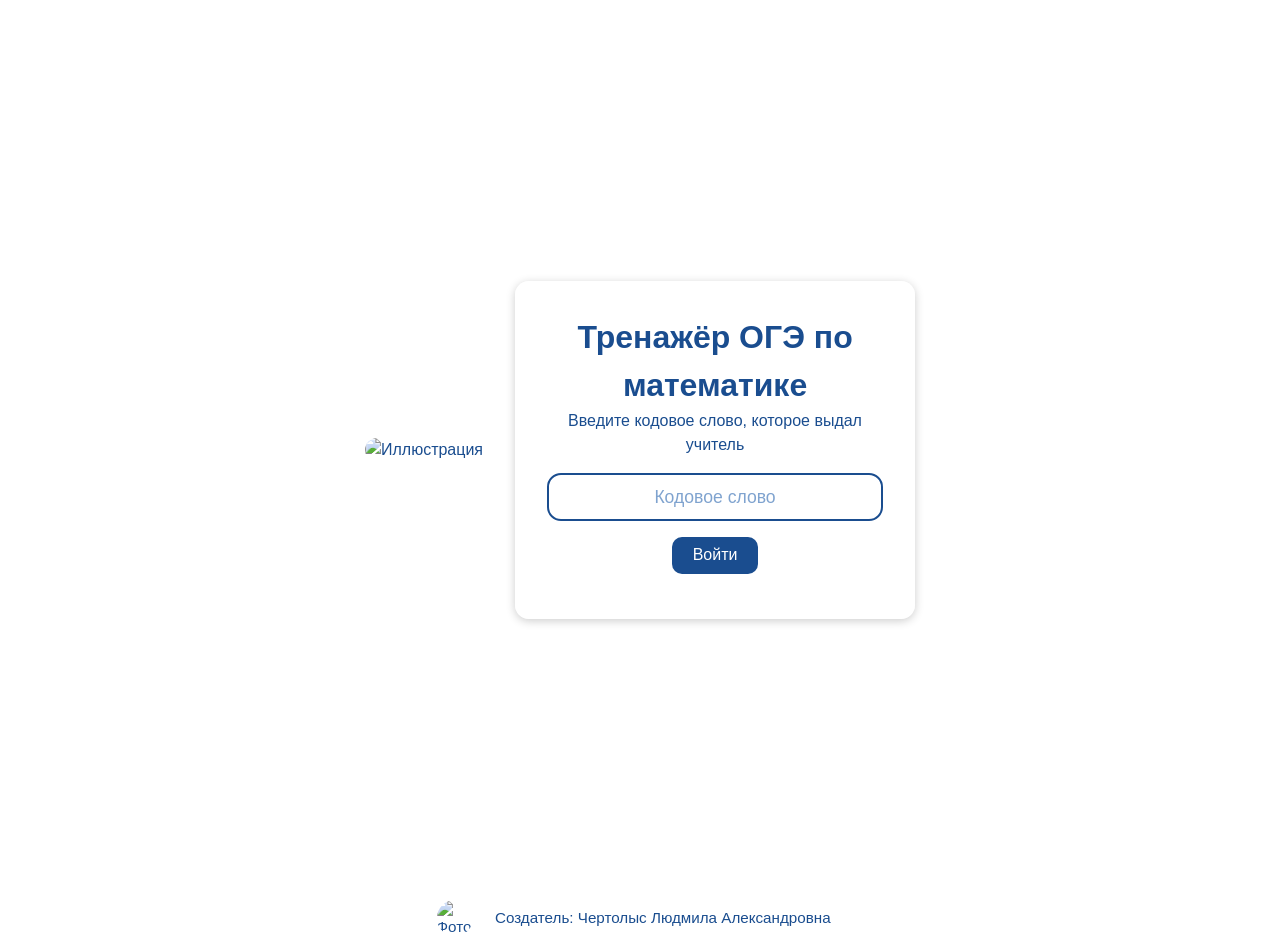
==== index.html @ 16d68ec0 "Add files via upload" ====
<!DOCTYPE html>
<html lang="ru">
<head>
  <meta charset="UTF-8">
  <meta name="viewport" content="width=device-width, initial-scale=1.0">
  <title>Вход — Тренажёр ОГЭ по математике</title>
  <link rel="stylesheet" href="style.css">
</head>
<body>

  <!-- Декор: 6 картинок в разных частях фона -->
  <div class="decor">
    <img class="d1 big"   src="art/3.png" alt="">
    <img class="d2 big"   src="art/4.png" alt="">
    <img class="d3 big"   src="art/5.png" alt="">
    <img class="d4 small" src="art/3.png" alt="">
    <img class="d5 small" src="art/4.png" alt="">
    <img class="d6 small" src="art/5.png" alt="">
  </div>

  <div class="login-page">

    <!-- Левая часть: крупное изображение -->
    <div class="login-image">
      <img src="art/2.png" alt="Иллюстрация">
    </div>

    <!-- Правая часть: окно входа -->
    <div class="auth-box">
      <h1>Тренажёр ОГЭ по математике</h1>
      <p>Введите кодовое слово, которое выдал учитель</p>
      <input type="text" id="code-input" placeholder="Кодовое слово" autocomplete="off">
      <button onclick="login()">Войти</button>
      <p id="error" class="error"></p>
    </div>

  </div>

  <script src="codes.js"></script>
  <script src="auth.js"></script>
  <footer class="site-footer">
    <img src="art/6.png" alt="Фото создателя">
    <span>Создатель: Чертолыс Людмила Александровна</span>
  </footer>

</body>
</html>
---- style.css ----
* { box-sizing: border-box; margin: 0; padding: 0; }

/* Округлый шрифт и синий цвет текста для всего сайта */
body {
  font-family: "Segoe UI", "Segoe UI Rounded", Arial, sans-serif;
  color: #1a4d8f;
  line-height: 1.5;
  background-image: url("art/1.png");
  background-size: cover;
  background-position: center;
  background-repeat: no-repeat;
  background-attachment: fixed;
}

/* ===== Декор: 6 картинок на фоне ===== */
.decor {
  position: fixed;
  inset: 0;               /* растянуть на весь экран */
  pointer-events: none;   /* не мешает кликам */
  z-index: 0;
}
.decor img {
  position: absolute;
}
/* Крупные — полупрозрачные */
.decor img.big { opacity: 0.45; }
/* Мелкие — почти непрозрачные */
.decor img.small { opacity: 0.85; }

/* Позиции и размеры каждой картинки */
.decor img.d1 { top: 4%;  left: 3%;   width: 120px; }
.decor img.d2 { top: 8%;  right: 5%;  width: 260px; }
.decor img.d3 { bottom: 6%; left: 4%; width: 220px; }
.decor img.d4 { top: 45%; left: 8%;   width: 90px;  }
.decor img.d5 { bottom: 12%; right: 4%; width: 110px; }
.decor img.d6 { bottom: 3%; left: 42%;  width: 150px; }

/* На телефонах декор прячем, чтобы не мешал */
@media (max-width: 800px) {
  .decor { display: none; }
}

header {
  background: rgba(26, 77, 143, 0.9);
  color: #fff;
  padding: 0.7rem 1rem;
  display: flex;
  justify-content: space-between;
  align-items: center;
  flex-wrap: wrap;
  gap: 0.5rem;
  position: relative;
  z-index: 1;
}
header nav a, header nav button {
  color: #fff;
  text-decoration: none;
  margin-left: 0.8rem;
  background: none;
  border: none;
  font-size: 1rem;
  cursor: pointer;
  font-family: inherit;
}
header nav a:hover, header nav button:hover { text-decoration: underline; }

main {
  max-width: 760px;
  margin: 1.5rem auto;
  padding: 0 1rem;
  position: relative;
  z-index: 1;
}

/* Все окошки с текстом — полупрозрачные */
section {
  background: rgba(255, 255, 255, 0.75);
  backdrop-filter: blur(4px);
  border-radius: 14px;
  padding: 1.2rem;
  margin-bottom: 1.3rem;
  box-shadow: 0 1px 4px rgba(0,0,0,0.15);
}
h2 { margin-bottom: 0.8rem; color: #1a4d8f; }

button {
  background: #1a4d8f;
  color: #fff;
  border: none;
  border-radius: 10px;
  padding: 0.6rem 1.3rem;
  font-size: 1rem;
  cursor: pointer;
  font-family: inherit;
}
button:hover { background: #143a6b; }
button:disabled { background: #9db6d4; cursor: default; }

table.rating { width: 100%; border-collapse: collapse; }
table.rating th, table.rating td { padding: 0.5rem; border-bottom: 1px solid #eee; text-align: left; }
table.rating tr.me { background: #eaf2fc; font-weight: bold; }

.task-card {
  border: 1px solid #d7e2f0;
  border-radius: 12px;
  padding: 1rem;
  margin-bottom: 1rem;
  background: rgba(255, 255, 255, 0.65);
}
.task-card .answer-row { display: flex; gap: 0.5rem; margin-top: 0.6rem; flex-wrap: wrap; }
.task-card input {
  flex: 1;
  min-width: 120px;
  padding: 0.5rem;
  border: 1px solid #1a4d8f;
  border-radius: 10px;
  font-size: 1rem;
  color: #1a4d8f;
  font-family: inherit;
}
.steps p { margin-top: 0.4rem; padding: 0.4rem 0.7rem; background: rgba(238, 244, 251, 0.9); border-radius: 8px; }
.fb { margin-top: 0.6rem; font-weight: bold; }
.fb.ok { color: #1e8449; }
.fb.wrong { color: #c0392b; }
.fb.hint { color: #b7770d; }
.fb.solution { color: #1a4d8f; }

/* ===== Страница входа ===== */
.login-page {
  display: flex;
  align-items: center;
  justify-content: center;
  gap: 2rem;
  min-height: 100vh;
  padding: 1rem;
  position: relative;
  z-index: 1;
}

.login-image img {
  max-width: 640px;
  width: 100%;
  height: auto;
  border-radius: 12px;
}

/* Окно входа: полупрозрачное, синий округлый текст */
.auth-box {
  max-width: 400px;
  background: rgba(255, 255, 255, 0.55);
  backdrop-filter: blur(6px);
  border-radius: 14px;
  padding: 2rem;
  text-align: center;
  box-shadow: 0 2px 10px rgba(0,0,0,0.2);
  color: #1a4d8f;
}
.auth-box input {
  width: 100%;
  padding: 0.7rem;
  margin: 1rem 0;
  border: 2px solid #1a4d8f;
  border-radius: 14px;
  font-size: 1.1rem;
  text-align: center;
  color: #1a4d8f;
  font-family: inherit;
}
.auth-box input::placeholder {
  color: #7fa3cf;
}
.error { color: #c0392b; margin-top: 0.8rem; }

@media (max-width: 800px) {
  .login-page { flex-direction: column; }
}
/* ===== Футер с подписью создателя ===== */
.site-footer {
  position: relative;
  z-index: 1;
  max-width: 760px;
  margin: 0 auto 1rem;
  padding: 0 1rem;
  display: flex;
  align-items: center;
  justify-content: center;
  gap: 0.6rem;
  color: #1a4d8f;
  font-size: 0.95rem;
}
.site-footer img {
  width: 36px;
  height: 36px;
  border-radius: 50%;       /* круглая картинка рядом с подписью */
  object-fit: cover;
}
.site-footer span {
  background: rgba(255, 255, 255, 0.7);
  padding: 0.3rem 0.8rem;
  border-radius: 10px;
}
/* ===== Аккордеон заданий ===== */
.topic-item {
  border-radius: 12px;
  margin-bottom: 0.6rem;
  background: rgba(255, 255, 255, 0.65);
  overflow: hidden;
}
.topic-header {
  display: flex;
  justify-content: space-between;
  align-items: center;
  padding: 0.8rem 1rem;
  cursor: pointer;
  font-weight: bold;
  color: #1a4d8f;
}
.topic-header:hover { background: rgba(26, 77, 143, 0.08); }
.topic-header .arrow { transition: transform 0.2s; }
.topic-item.open > .topic-header .arrow { transform: rotate(180deg); }
.topic-children { display: none; padding: 0 1rem 0.8rem; }
.topic-item.open > .topic-children { display: block; }

.leaf-actions { display: flex; gap: 0.5rem; flex-wrap: wrap; margin: 0.3rem 0; }

.separator {
  font-weight: bold;
  background: rgba(26, 77, 143, 0.9);
  color: #fff;
  padding: 0.6rem 1rem;
  border-radius: 10px;
  margin: 1rem 0 0.6rem;
}

/* ===== Страница теории ===== */
.theory-hint { font-size: 0.95rem; margin-bottom: 0.8rem; }
.theory-img {
  max-width: 100%;
  border-radius: 12px;
  cursor: pointer;
  display: block;
  margin: 0 auto;
}
.theory-counter { text-align: center; margin: 0.6rem 0 1rem; }

/* ===== Страница варианта ===== */
.task-img { max-width: 100%; border-radius: 8px; margin-top: 0.5rem; }
.result-box {
  background: rgba(238, 244, 251, 0.95);
  border-radius: 12px;
  padding: 1rem;
  margin-bottom: 1rem;
}
.result-box h3 { color: #1a4d8f; margin-bottom: 0.4rem; }
/* ===== Чек-лист ===== */
.motto {
  font-style: italic;
  font-size: 1.1rem;
  margin-bottom: 0.8rem;
  color: #1a4d8f;
}
.howto {
  background: rgba(238, 244, 251, 0.9);
  border-radius: 10px;
  padding: 0.8rem 1rem;
  margin-bottom: 1rem;
}
.tag {
  display: inline-block;
  padding: 0.1rem 0.6rem;
  border-radius: 8px;
  color: #fff;
  font-weight: bold;
}
.tag.ok { background: #1e8449; }
.tag.mid { background: #b7770d; }
.tag.hard { background: #c0392b; }

table.checklist { width: 100%; border-collapse: collapse; }
table.checklist th, table.checklist td {
  padding: 0.5rem 0.6rem;
  border-bottom: 1px solid #e0e4ea;
  text-align: center;
}
table.checklist td:first-child { text-align: left; }
table.checklist input[type="radio"] { width: 1.1rem; height: 1.1rem; cursor: pointer; }
.saved-note { color: #1e8449; font-weight: bold; min-height: 1.3rem; margin-top: 0.5rem; }
table.checklist tr.group-header td {
  background: rgba(26, 77, 143, 0.12);
  font-weight: bold;
  text-align: left;
  color: #1a4d8f;
}
table.checklist tr.group-sep td {
  background: rgba(26, 77, 143, 0.9);
  color: #fff;
  font-weight: bold;
  text-align: left;
}
/* Кнопка-переключатель art/7.png: справа под изображением теории */
.theory-nav {
  display: flex;
  justify-content: flex-end;
  margin-top: 0.6rem;
}
.next-btn {
  width: 200px;
  height: auto;
  cursor: pointer;
  border-radius: 10px;
  transition: transform 0.15s;
}
.next-btn:hover { transform: scale(1.05); }
.img-error { color: #c0392b; font-weight: bold; margin-top: 0.5rem; }
.prev-btn {
  width: 200px;
  height: auto;
  cursor: pointer;
  border-radius: 10px;
  transition: transform 0.15s;
}
.prev-btn:hover { transform: scale(1.05); }
/* ===== Бланк ответа (ввод по клеточкам) ===== */
.oge-blank {
  display: flex;
  align-items: center;
  gap: 12px;
  margin: 0.6rem 0 1rem;
}
.oge-blank-label {
  background: #8a8b45;
  color: #fff;
  font-weight: bold;
  letter-spacing: 1px;
  text-transform: uppercase;
  padding: 12px 22px;
  white-space: nowrap;
  clip-path: polygon(0 0, calc(100% - 14px) 0, 100% 50%, calc(100% - 14px) 100%, 0 100%);
}
.oge-cells {
  display: flex;
  gap: 4px;
  background: #f5f1e8;
  padding: 8px;
  border-radius: 4px;
  flex-wrap: wrap;
}
.oge-cell {
  width: 40px;
  height: 50px;
  background: #fff;
  border: 2px dashed #2f2f2f;
  display: flex;
  align-items: center;
  justify-content: center;
  font-size: 1.4rem;
  font-weight: bold;
}
.oge-cell.active {
  border-style: solid;
  border-color: #1a4d8f;
}
input.oge-answer-hidden {
  position: absolute;
  opacity: 0;
  width: 1px;
  height: 1px;
  padding: 0;
  border: 0;
}
<section class="main-picture-block">
  <img src="art/2.png" alt="Иллюстрация" class="main-picture">
</section>
.hero {
  text-align: center;
  padding: 1rem 0;
}
.hero-buttons {
  margin-top: 1rem;
  display: flex;
  gap: 0.75rem;
  justify-content: center;
}
.btn {
  display: inline-block;
  padding: 0.6rem 1.2rem;
  border-radius: 8px;
  background: #4a6fe3;
  color: #fff;
  text-decoration: none;
  font-weight: bold;
}
.btn-secondary {
  background: #eef1ff;
  color: #4a6fe3;
}
.main-picture-block {
  text-align: center;
  margin: 1rem 0;
}
.main-picture {
  max-width: 100%;
  height: auto;
  border-radius: 12px;
}

.main-picture-block {
  background: transparent;
  border: none;
  box-shadow: none;
  padding: 0;
}

.main-picture {
  max-width: 50%;
  height: auto;
  background: transparent;
  border: none;
  box-shadow: none;
}
.empty-picture-block {
  text-align: center;
  background: transparent;
  border: none;
  box-shadow: none;
  padding: 0;
  margin: 2rem auto;
}

.empty-picture {
  max-width: 50%;
  height: auto;
  background: transparent;
  border: none;
  box-shadow: none;
}
.empty-picture {
  max-width: 50%;
  height: auto;
  background: transparent;
  border: none;
  box-shadow: none;
}
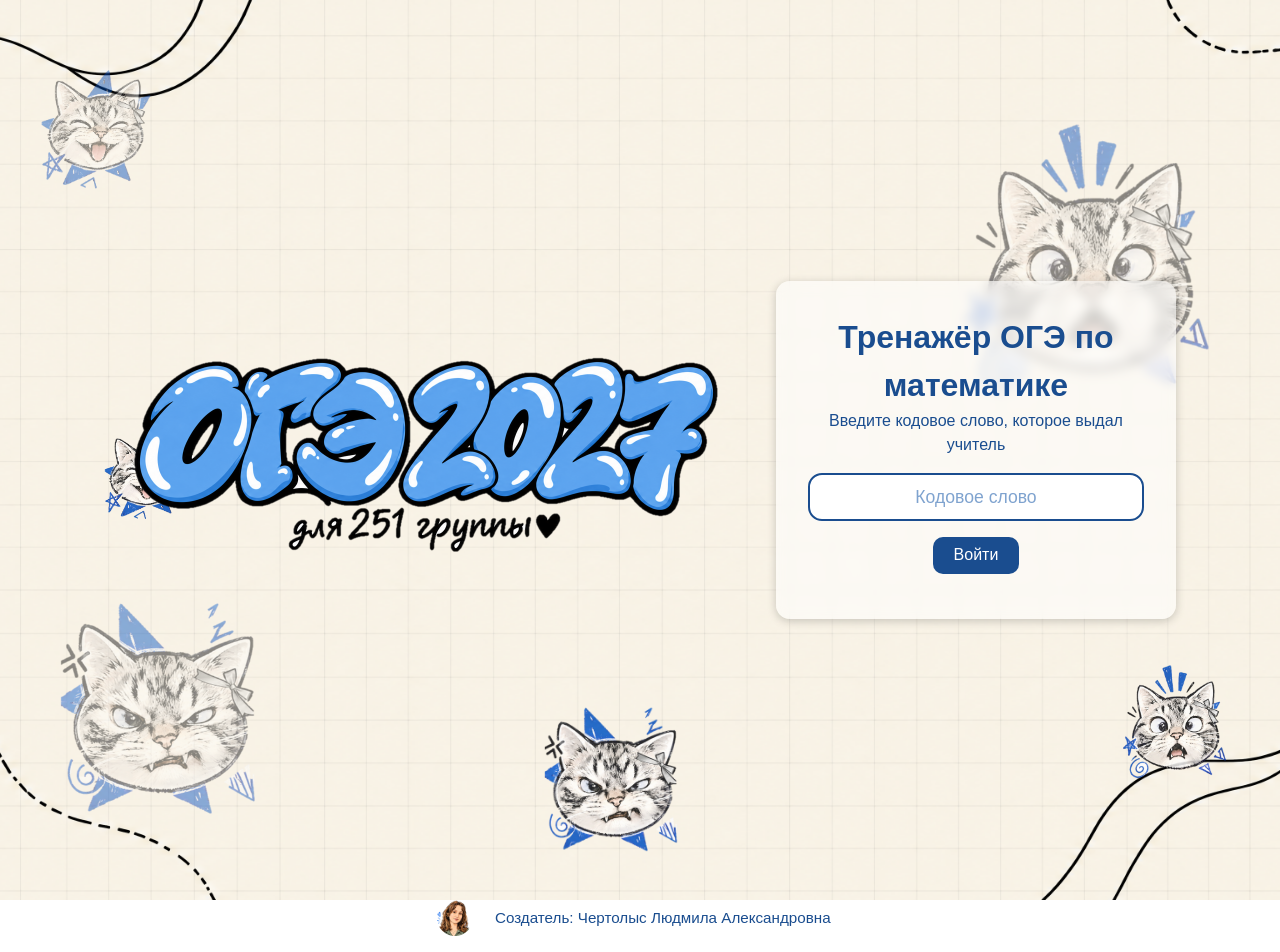
==== commit eac052dd: "Update index.html" ====
--- a/index.html
+++ b/index.html
@@ -3,7 +3,8 @@
 <head>
   <meta charset="UTF-8">
   <meta name="viewport" content="width=device-width, initial-scale=1.0">
-  <title>Вход — Тренажёр ОГЭ по математике</title>
+  <title> <link rel="icon" type="image/png" href="favicon.png">
+Вход — Тренажёр ОГЭ по математике</title>
   <link rel="stylesheet" href="style.css">
 </head>
 <body>
--- a/style.css
+++ b/style.css
@@ -368,9 +368,7 @@
   padding: 0;
   border: 0;
 }
-<section class="main-picture-block">
-  <img src="art/2.png" alt="Иллюстрация" class="main-picture">
-</section>
+
 .hero {
   text-align: center;
   padding: 1rem 0;
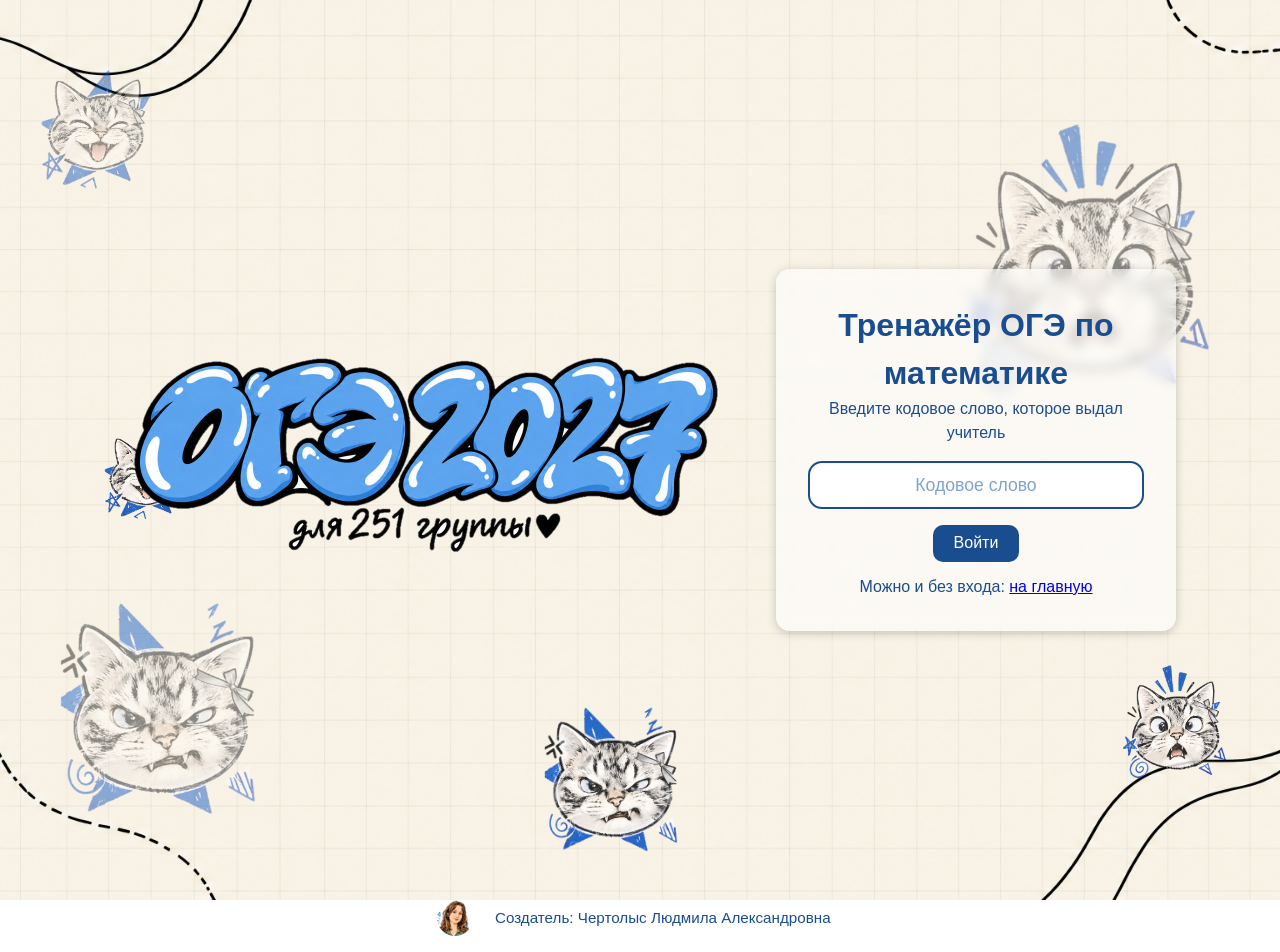
==== commit a95940f6: "Update index.html" ====
--- a/index.html
+++ b/index.html
@@ -3,8 +3,8 @@
 <head>
   <meta charset="UTF-8">
   <meta name="viewport" content="width=device-width, initial-scale=1.0">
-  <title> <link rel="icon" type="image/png" href="favicon.png">
-Вход — Тренажёр ОГЭ по математике</title>
+  <link rel="icon" type="image/png" href="favicon.png">
+  <title>Вход — Тренажёр ОГЭ по математике</title>
   <link rel="stylesheet" href="style.css">
 </head>
 <body>
@@ -33,16 +33,40 @@
       <input type="text" id="code-input" placeholder="Кодовое слово" autocomplete="off">
       <button onclick="login()">Войти</button>
       <p id="error" class="error"></p>
+      <p class="login-back">Можно и без входа: <a href="main.html">на главную</a></p>
     </div>
 
   </div>
 
-  <script src="codes.js"></script>
-  <script src="auth.js"></script>
   <footer class="site-footer">
     <img src="art/6.png" alt="Фото создателя">
     <span>Создатель: Чертолыс Людмила Александровна</span>
   </footer>
 
+  <script src="access.js"></script>
+  <script>
+    function login() {
+      const input = document.getElementById("code-input").value;
+      const error = document.getElementById("error");
+
+      if (ACCESS_CODES.includes(input.trim().toLowerCase())) {
+        localStorage.setItem("oge_access", "yes");
+        location.href = "main.html";
+      } else {
+        error.textContent = "Неверный код. Проверьте и попробуйте ещё раз.";
+      }
+    }
+
+    // Вход по клавише Enter
+    document.getElementById("code-input").addEventListener("keydown", (e) => {
+      if (e.key === "Enter") login();
+    });
+
+    // Если уже вошли — сразу на главную
+    if (localStorage.getItem("oge_access") === "yes") {
+      location.href = "main.html";
+    }
+  </script>
+
 </body>
 </html>
--- a/style.css
+++ b/style.css
@@ -439,3 +439,232 @@
   border: none;
   box-shadow: none;
 }
+/* ===== Страница «Обо мне» ===== */
+.about-title {
+  color: #1a4d8f;
+  font-weight: bold;
+  text-align: center;
+  margin-bottom: 1rem;
+}
+.about-row {
+  display: flex;
+  align-items: center;
+  gap: 1.2rem;
+}
+.about-row section { margin: 0; }
+.about-photo {
+  max-width: 45%;
+  height: auto;
+  border-radius: 12px;
+}
+.about-text { flex: 1; color: #1a4d8f; }
+
+/* Блок курсов: фото справа стоит на месте, документы раскрываются слева и его не перекрывают */
+.about-courses { align-items: flex-start; }
+.courses-box { flex: 1; }
+.courses-box summary {
+  background: rgba(26, 77, 143, 0.9);
+  color: #fff;
+  font-weight: bold;
+  padding: 0.6rem 1rem;
+  border-radius: 10px;
+  cursor: pointer;
+  list-style: none;
+}
+.courses-box summary:hover { background: #143a6b; }
+.docs-grid {
+  display: grid;
+  grid-template-columns: repeat(2, 1fr);
+  gap: 0.6rem;
+  margin-top: 0.8rem;
+}
+.docs-grid img {
+  width: 100%;
+  height: auto;
+  border-radius: 8px;
+  border: 1px solid #d7e2f0;
+}
+
+.about-center { text-align: center; }
+.about-center .about-photo { max-width: 60%; }
+
+.about-final { text-align: center; }
+.about-motto {
+  font-size: 1.2rem;
+  font-weight: bold;
+  color: #1a4d8f;
+  margin-bottom: 0.8rem;
+}
+.about-final .about-photo { max-width: 55%; }
+
+@media (max-width: 800px) {
+  .about-row { flex-direction: column; }
+  .about-photo { max-width: 80%; }
+}
+/* ===== Страница «Обо мне» ===== */
+.about-main { position: relative; z-index: 1; }
+
+.about-title {
+  color: #1a4d8f;
+  font-weight: bold;
+  text-align: center;
+  margin-bottom: 1rem;
+}
+
+/* Строки без белой подложки: фон прозрачный, без рамок и теней */
+.about-row,
+.about-center,
+.about-final {
+  background: transparent;
+  box-shadow: none;
+  padding: 0;
+  margin-bottom: 1.2rem;
+}
+.about-row {
+  display: flex;
+  align-items: flex-start;
+  gap: 1.2rem;
+}
+.about-photo {
+  max-width: 45%;
+  height: auto;
+  border-radius: 12px;
+  background: transparent;
+}
+.about-text { flex: 1; color: #1a4d8f; }
+
+/* Курсы: фото справа стоит статично, документы раскрываются слева под плашкой */
+.about-courses { align-items: flex-start; }
+.courses-box { flex: 1; }
+.courses-box summary {
+  background: rgba(26, 77, 143, 0.9);
+  color: #fff;
+  font-weight: bold;
+  padding: 0.6rem 1rem;
+  border-radius: 10px;
+  cursor: pointer;
+  list-style: none;
+}
+.courses-box summary:hover { background: #143a6b; }
+.docs-grid {
+  display: grid;
+  grid-template-columns: repeat(2, 1fr);
+  gap: 0.6rem;
+  margin-top: 0.8rem;
+}
+.docs-grid img {
+  width: 100%;
+  height: auto;
+  border-radius: 8px;
+  background: transparent;
+}
+
+/* Фото по центру */
+.about-center { text-align: center; }
+.about-center .about-photo { max-width: 60%; }
+
+/* Финал: надпись и фото по центру */
+.about-final { text-align: center; }
+.about-motto {
+  font-size: 1.2rem;
+  font-weight: bold;
+  color: #1a4d8f;
+  margin-bottom: 0.8rem;
+}
+.about-final .about-photo { max-width: 55%; }
+
+@media (max-width: 800px) {
+  .about-row { flex-direction: column; }
+  .about-photo { max-width: 80%; }
+}
+/* ===== Страница «Обо мне» ===== */
+.about-main { position: relative; z-index: 1; }
+
+.about-title {
+  color: #1a4d8f;
+  font-weight: bold;
+  text-align: center;
+  margin-bottom: 1rem;
+}
+
+/* Ряды страницы — без фона, рамок и теней */
+.about-row,
+.about-center,
+.about-final {
+  background: transparent;
+  box-shadow: none;
+  padding: 0;
+  margin-bottom: 1.2rem;
+}
+.about-row {
+  display: flex;
+  align-items: center;
+  gap: 1.2rem;
+}
+
+/* Картинки — без подложки */
+.about-photo {
+  max-width: 45%;
+  height: auto;
+  border-radius: 12px;
+  background: transparent;
+  box-shadow: none;
+  border: none;
+}
+
+/* Подложка — только у текста */
+.about-text {
+  flex: 1;
+  color: #1a4d8f;
+  background: rgba(255, 255, 255, 0.75);
+  border-radius: 14px;
+  padding: 1rem 1.2rem;
+  box-shadow: 0 1px 4px rgba(0, 0, 0, 0.15);
+}
+
+/* Курсы: плашка-заголовок и документы без подложки */
+.about-courses { align-items: flex-start; }
+.courses-box { flex: 1; }
+.courses-box summary {
+  background: rgba(26, 77, 143, 0.9);
+  color: #fff;
+  font-weight: bold;
+  padding: 0.6rem 1rem;
+  border-radius: 10px;
+  cursor: pointer;
+  list-style: none;
+}
+.courses-box summary:hover { background: #143a6b; }
+.docs-grid {
+  display: grid;
+  grid-template-columns: repeat(2, 1fr);
+  gap: 0.6rem;
+  margin-top: 0.8rem;
+}
+.docs-grid img {
+  width: 100%;
+  height: auto;
+  border-radius: 8px;
+  background: transparent;
+  box-shadow: none;
+  border: none;
+}
+
+/* Фото по центру */
+.about-center { text-align: center; }
+.about-center .about-photo { max-width: 60%; }
+
+/* Финал: надпись и фото по центру */
+.about-final { text-align: center; }
+.about-motto {
+  font-size: 1.2rem;
+  font-weight: bold;
+  color: #1a4d8f;
+  margin-bottom: 0.8rem;
+}
+.about-final .about-photo { max-width: 55%; }
+
+@media (max-width: 800px) {
+  .about-row { flex-direction: column; }
+  .about-photo { max-width: 80%; }
+}
